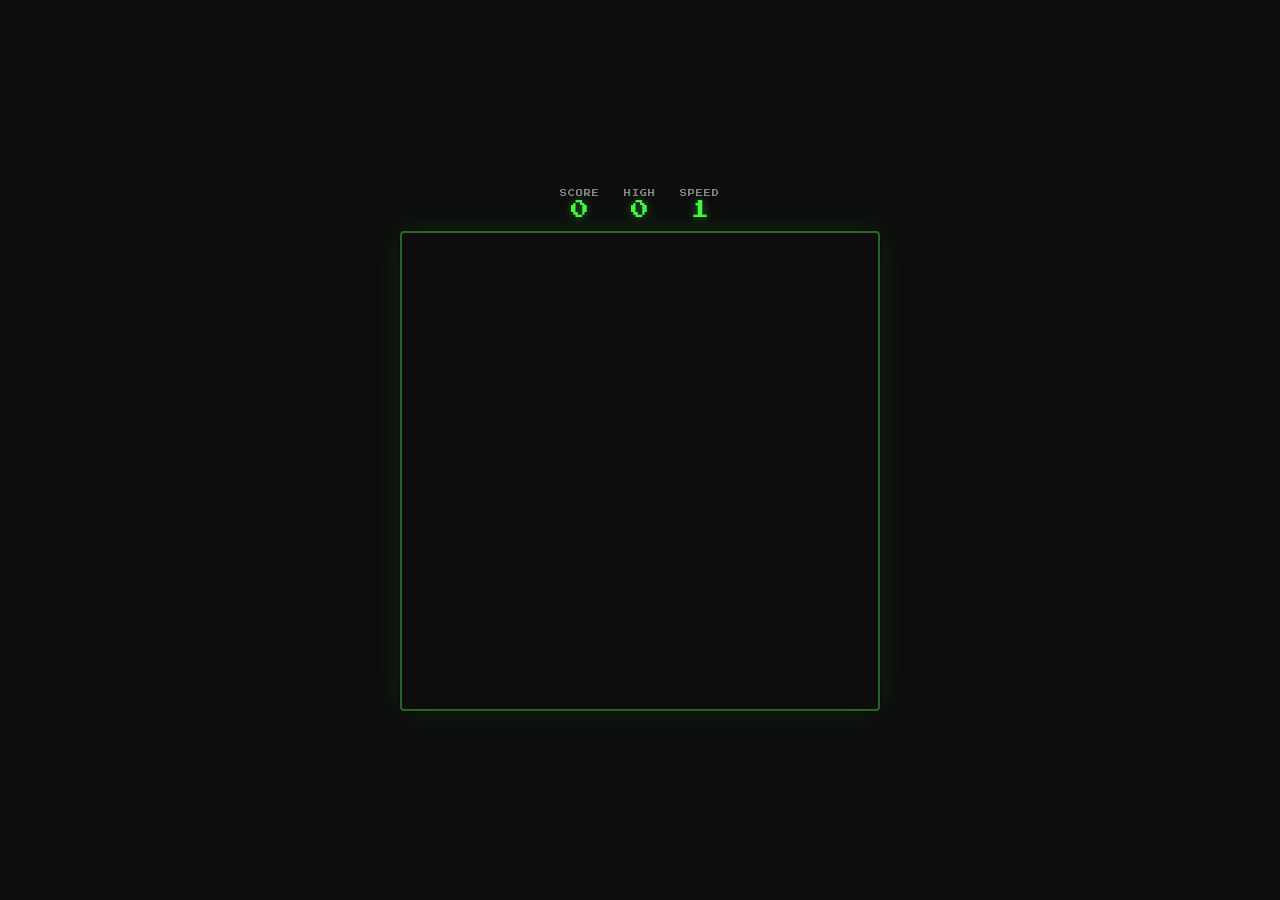
==== snake/index.html @ 45df4285 "feat: add snake game (贪吃蛇)" ====
<!DOCTYPE html>
<html lang="zh-CN">
<head>
  <meta charset="UTF-8">
  <meta name="viewport" content="width=device-width, initial-scale=1.0, maximum-scale=1.0, user-scalable=no">
  <title>贪吃蛇 | Snake</title>
  <link rel="preconnect" href="https://fonts.googleapis.com">
  <link href="https://fonts.googleapis.com/css2?family=Press+Start+2P&display=swap" rel="stylesheet">
  <link rel="stylesheet" href="css/style.css">
</head>
<body>
  <div id="gameWrapper">
    <div id="hud">
      <div class="hud-item"><span class="hud-label">SCORE</span><span id="scoreVal">0</span></div>
      <div class="hud-item"><span class="hud-label">HIGH</span><span id="highVal">0</span></div>
      <div class="hud-item"><span class="hud-label">SPEED</span><span id="speedVal">1</span></div>
    </div>
    <canvas id="gameCanvas" width="480" height="480"></canvas>
    <div id="message">PRESS SPACE<span class="sub">or tap to start</span></div>
  </div>

  <script src="js/game.js"></script>
</body>
</html>
---- snake/css/style.css ----
* {
  margin: 0;
  padding: 0;
  box-sizing: border-box;
  -webkit-tap-highlight-color: transparent;
}

html, body {
  touch-action: none;
  overscroll-behavior: none;
}

body {
  background: #0d0d0d;
  display: flex;
  flex-direction: column;
  justify-content: center;
  align-items: center;
  min-height: 100vh;
  min-height: 100dvh;
  overflow: hidden;
  font-family: 'Press Start 2P', monospace;
  -webkit-user-select: none;
  user-select: none;
}

#gameWrapper {
  display: flex;
  flex-direction: column;
  align-items: center;
  gap: 12px;
}

/* ── HUD ────────────────────────────────────────────────────────────────────── */
#hud {
  display: flex;
  gap: 24px;
  justify-content: center;
  flex-wrap: wrap;
}

.hud-item {
  display: flex;
  flex-direction: column;
  align-items: center;
  gap: 4px;
}

.hud-label {
  font-size: 7px;
  color: #888;
  letter-spacing: 1px;
}

.hud-item span:last-child {
  font-size: 18px;
  color: #44ff44;
  text-shadow: 0 0 10px rgba(68, 255, 68, 0.4);
}

/* ── Canvas ─────────────────────────────────────────────────────────────────── */
#gameCanvas {
  display: block;
  cursor: crosshair;
  image-rendering: pixelated;
  image-rendering: crisp-edges;
  border: 2px solid #2a662a;
  box-shadow: 0 0 32px rgba(68, 255, 68, 0.12), 0 0 4px #000;
  border-radius: 4px;
}

/* ── Message overlay ────────────────────────────────────────────────────────── */
#message {
  position: fixed;
  top: 50%;
  left: 50%;
  transform: translate(-50%, -50%);
  font-size: 14px;
  color: #44ff44;
  text-shadow: 0 0 20px rgba(68, 255, 68, 0.6), 2px 2px 0 #000;
  text-align: center;
  pointer-events: none;
  opacity: 0;
  transition: opacity 0.3s;
  z-index: 10;
  line-height: 2;
}

#message.show {
  opacity: 1;
  pointer-events: auto;
}

#message .sub {
  font-size: 7px;
  color: #888;
  display: block;
  margin-top: 8px;
}

/* ── Scanline overlay ───────────────────────────────────────────────────────── */
body::after {
  content: '';
  position: fixed;
  inset: 0;
  background: repeating-linear-gradient(
    0deg,
    rgba(0,0,0,0.06) 0px,
    rgba(0,0,0,0.06) 1px,
    transparent 1px,
    transparent 3px
  );
  pointer-events: none;
  z-index: 9999;
}

/* ── Mobile adjustments ─────────────────────────────────────────────────────── */
@media (max-width: 520px) {
  #hud {
    gap: 14px;
  }
  .hud-item span:last-child {
    font-size: 14px;
  }
}
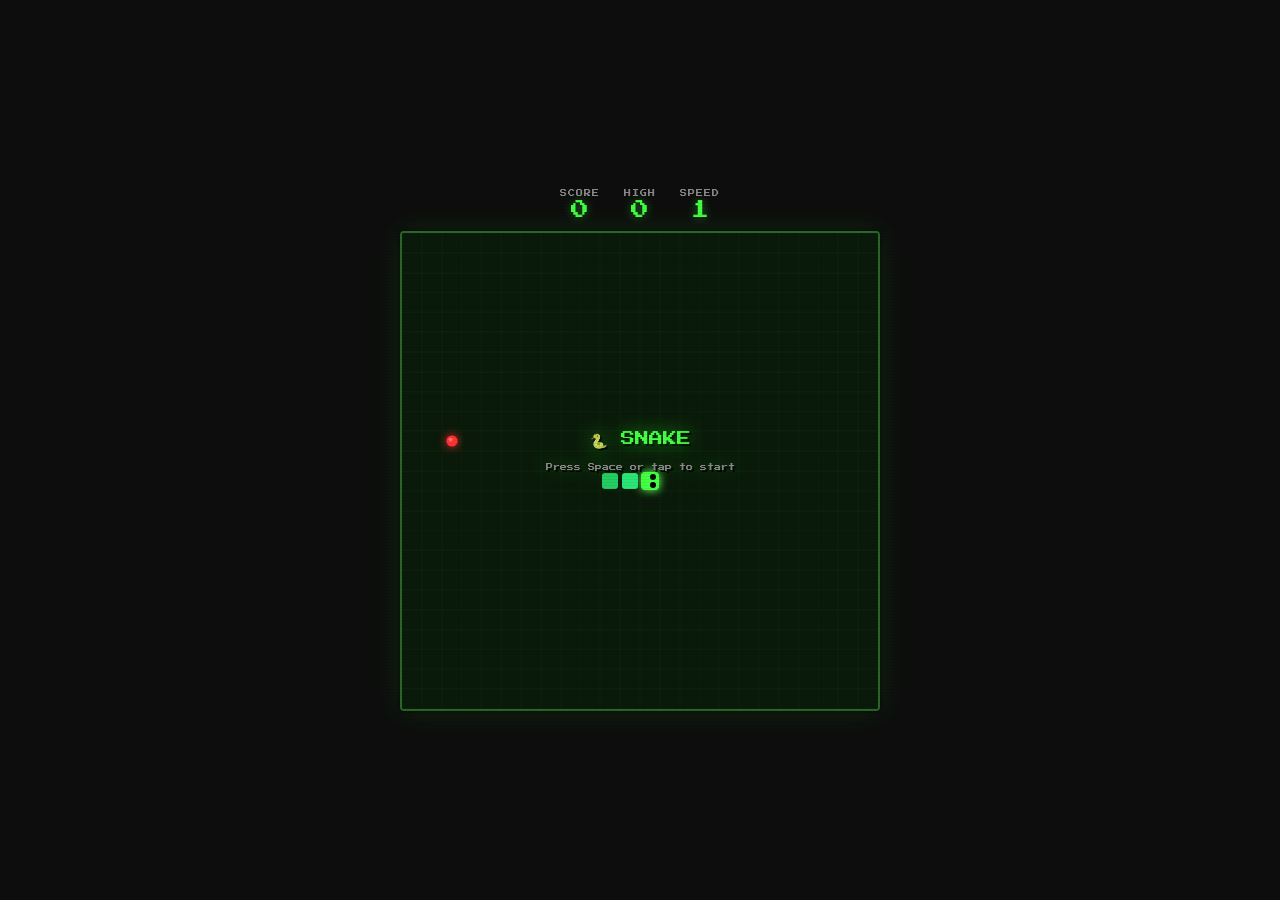
==== commit ef4c09d4: "fix: add cache-busting to snake game script" ====
--- a/snake/index.html
+++ b/snake/index.html
@@ -19,6 +19,6 @@
     <div id="message">PRESS SPACE<span class="sub">or tap to start</span></div>
   </div>
 
-  <script src="js/game.js"></script>
+  <script src="js/game.js?v=2"></script>
 </body>
 </html>
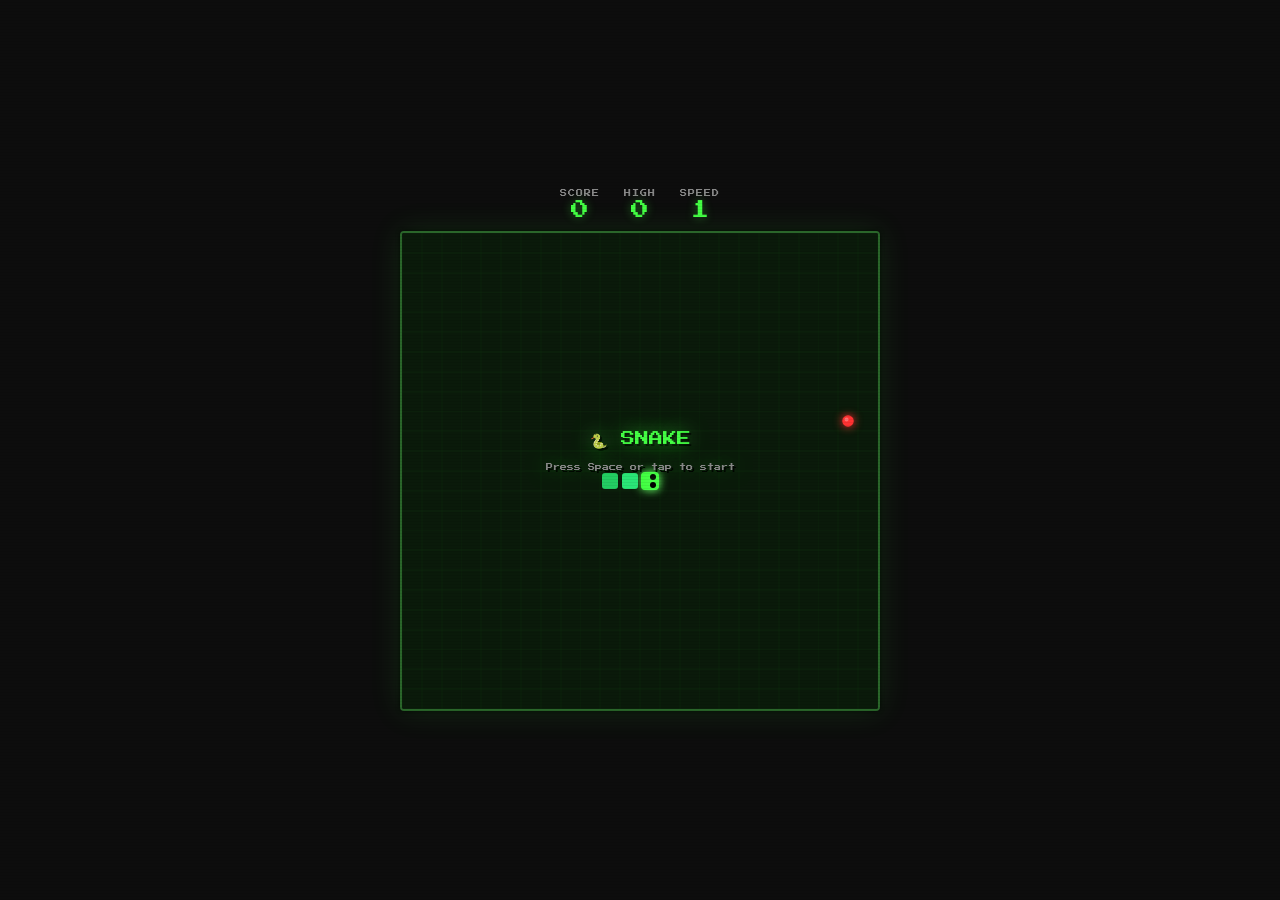
==== commit 70d01dc3: "fix: rename snake JS to main.js, add click handler on message overlay, init food before placeFood" ====
--- a/snake/index.html
+++ b/snake/index.html
@@ -19,6 +19,6 @@
     <div id="message">PRESS SPACE<span class="sub">or tap to start</span></div>
   </div>
 
-  <script src="js/game.js?v=2"></script>
+  <script src="js/main.js"></script>
 </body>
 </html>
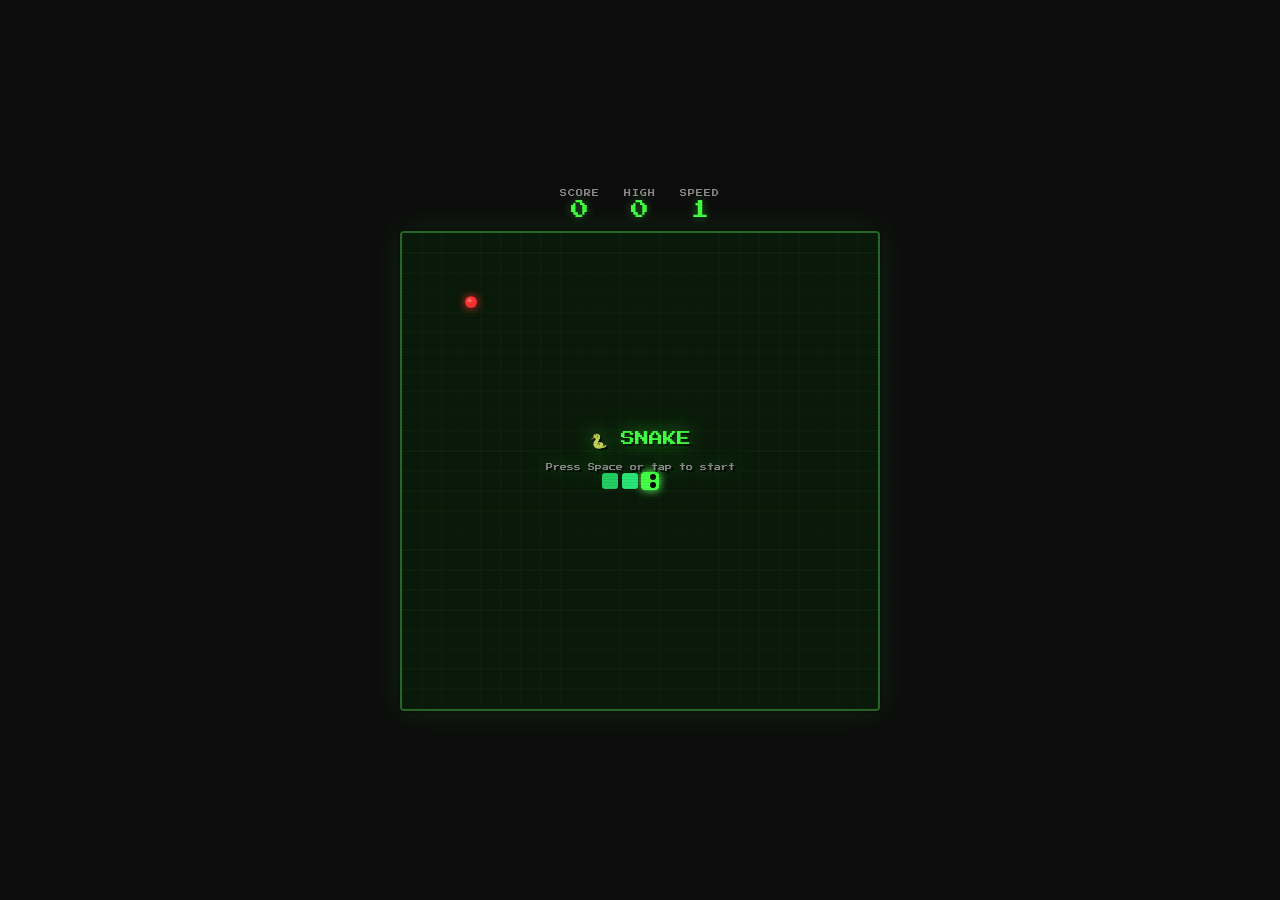
==== commit d9649e0b: "fix: revert snake js rename, keep game.js with all fixes" ====
--- a/snake/index.html
+++ b/snake/index.html
@@ -19,6 +19,6 @@
     <div id="message">PRESS SPACE<span class="sub">or tap to start</span></div>
   </div>
 
-  <script src="js/main.js"></script>
+  <script src="js/game.js"></script>
 </body>
 </html>
